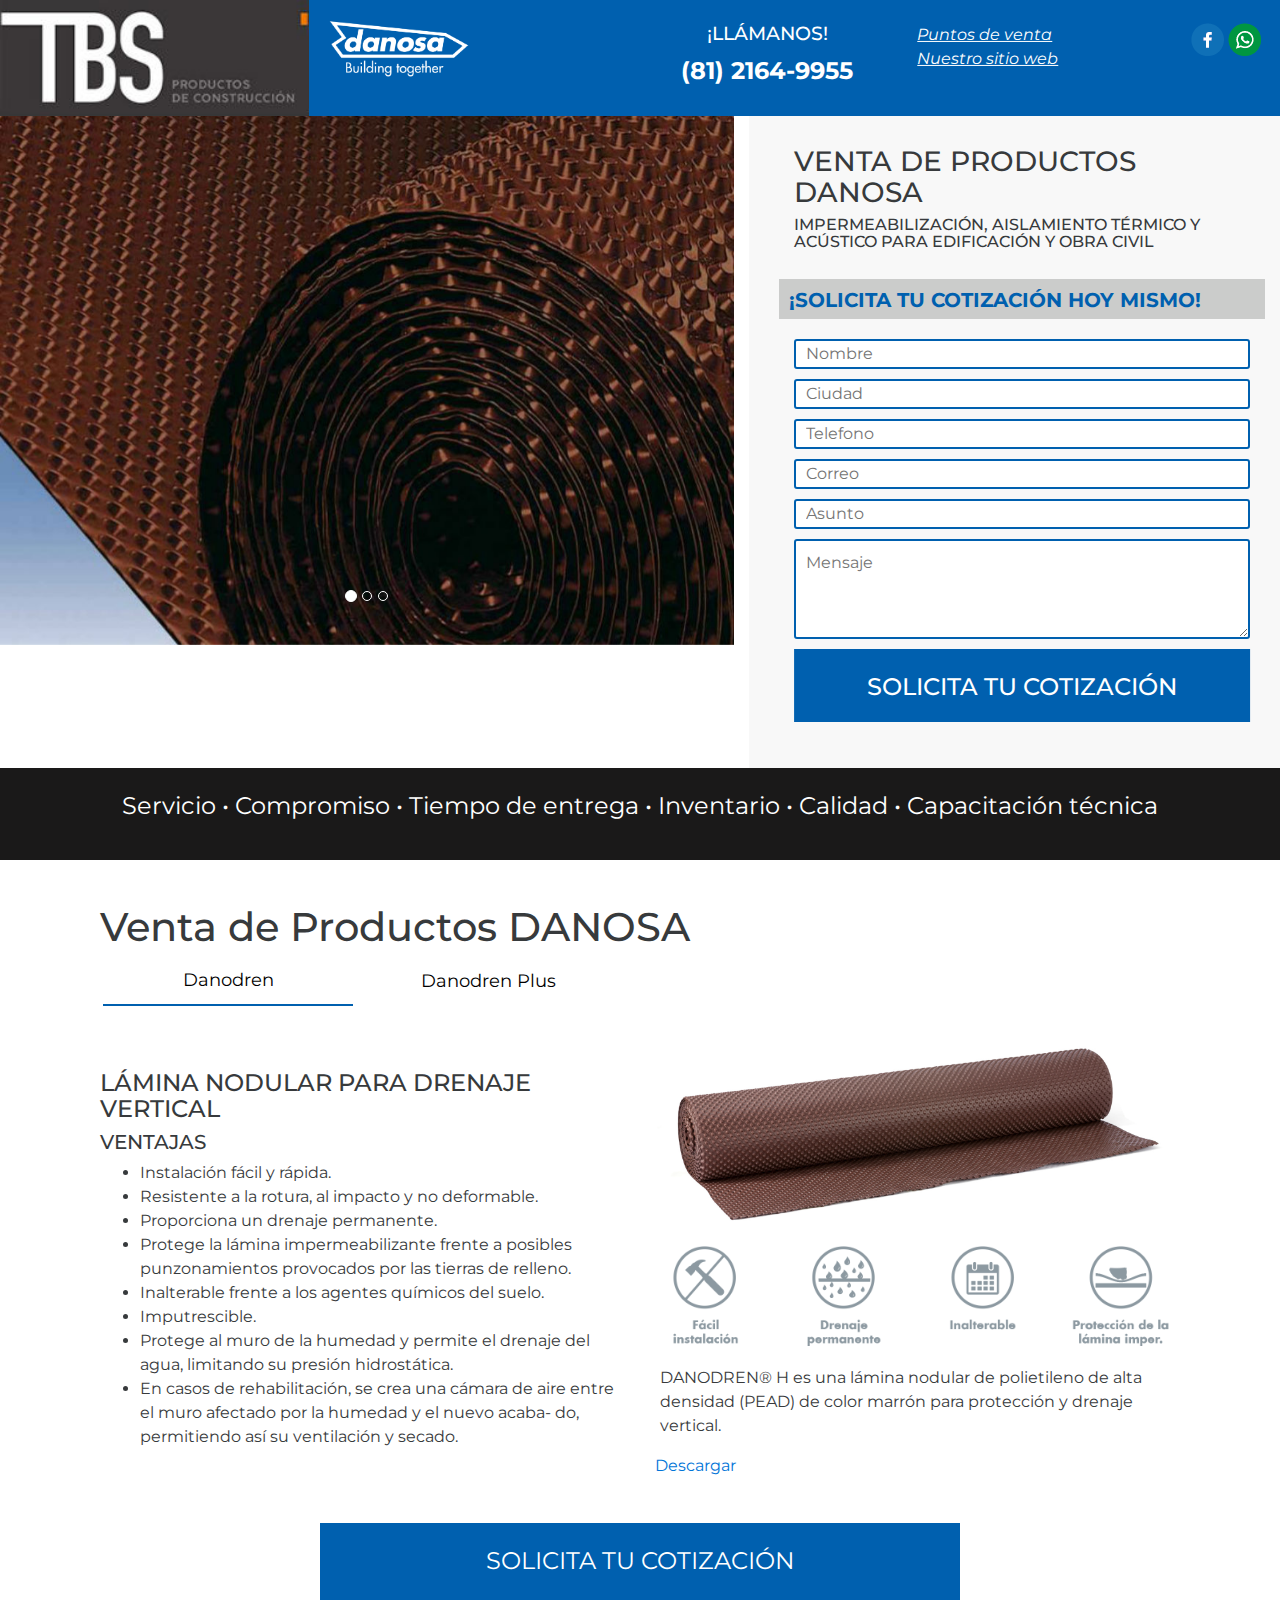
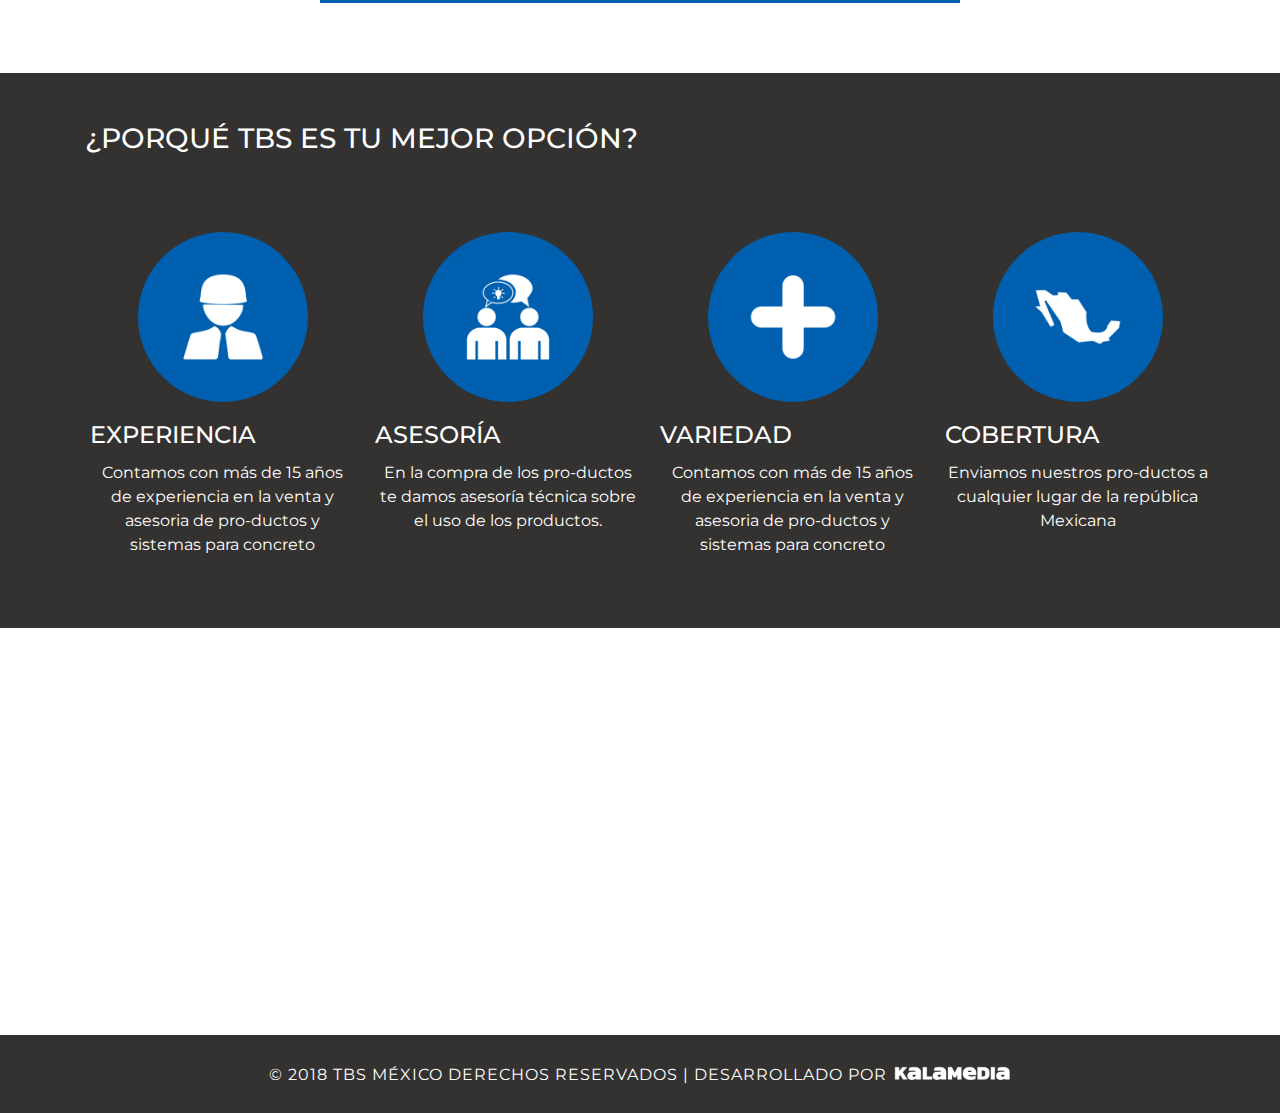
==== index.html @ 95903082 "responsive" ====
<!DOCTYPE html>
<html lang="es">
<head>
	<meta charset="UTF-8">
	<meta name="viewport" content="width=device-width, initial-scale=1.0">
	<meta http-equiv="X-UA-Compatible" content="ie=edge">
	<title>DANOSA</title>
	<!--Bootstrap-->
	<link rel="stylesheet" href="https://stackpath.bootstrapcdn.com/bootstrap/4.1.3/css/bootstrap.min.css" integrity="sha384-MCw98/SFnGE8fJT3GXwEOngsV7Zt27NXFoaoApmYm81iuXoPkFOJwJ8ERdknLPMO" crossorigin="anonymous">
	<!--Flex-box-->
	<link rel="stylesheet" href="css/bootstrap-flex.min.css">
	<!--Fon Awesome-->
	<link rel="stylesheet" href="https://use.fontawesome.com/releases/v5.3.1/css/all.css" integrity="sha384-mzrmE5qonljUremFsqc01SB46JvROS7bZs3IO2EmfFsd15uHvIt+Y8vEf7N7fWAU" crossorigin="anonymous">
	<!--Font Family-->
	<link href="https://fonts.googleapis.com/css?family=Montserrat:400,400i,500,500i,600,600i,700,700i,800,900,900i" rel="stylesheet"></head>
	<!--Estilos-->
<link rel="stylesheet" href="css/style.css">

<body>

<section id="Cabecera">
	<div class="row" style="margin-right:0;">
		<div class="col-xs-6 col-sm-6 col-md-3 cabecera-izq">
			<img src="images/tbs-logo-1506013243.jpg" class="img-fluid" width="100%">
		</div>
		<div class="col-xs-6 text-xs-center col-sm-6 col-md-3 cabecera-der text-md-left  ">
			<img src="images/DANOSA_LOGO.png" alt="" width="150">
		</div>
		<div class="col-xs-12 col-sm-12 col-md-6 cabecera-der">
			<div class="content-header">
				<div class="row">

				<div class="col-xs-6 col-sm-4 col-md-5">
					<!--<img src="images/DANOSA_LOGO.png" alt="" width="170" class="logo-marca">-->
					<h2 class="llamanos">¡LLÁMANOS!</h2>
					<a href="tel:(81) 2164-9955" style="text-decoration:none;">
						<h1 class="tel-number llamanos"> <a href="tel:(81) 2164-9955"><i class="fas fa-phone"></i></a> (81) 2164-9955</h1>
					</a>
				</div>
					<div class="col-xs-6 col-sm-4 col-md-5 ">
					<i><a href="http://basf-tbsmexico.com.mx/visitanos"  style="color:white;"><u>Puntos de venta</u></a></i>
						<br>
						<i><a href="http://basf-tbsmexico.com.mx/" style="color:white;"><u> Nuestro sitio web</u></a></i>

					</div>
					<div class="col-xs-12 col-sm-4 col-md-2 text-xs-center ">
						<a href="#" target="_blank" style="text-decoration:none;">
							<img src="images/Recurso2.png" alt="">
						</a>
						<a href="#" target="_blank" style="text-decoration:none;">
							<img src="images/Recurso3.png" alt="">
						</a>

					</div>

					<!--<div class="col-xs-6 col-sm-12 col-md-8 text-center">
						<h2 class="llamanos">¡LLÁMANOS!</h2>
						<a href="tel:(81) 2164-9955" style="text-decoration:none;">
							<h1 class="tel-number llamanos"> <a href="tel:(81) 2164-9955"><i class="fas fa-phone"></i></a> (81) 2164-9955</h1>
						</a>
						<i><a href="http://basf-tbsmexico.com.mx/visitanos" class="link-PaginaWeb links-lg">PUNTOS DE VENTA</a></i>
						<br>
						<i><a href="http://basf-tbsmexico.com.mx/" class="link-PaginaWeb links-lg">visita nuestro sitio web</a></i>
					</div>

					<div class="col-xs-6 col-sm-12 col-md-4 text-center">
						<i><a href="http://basf-tbsmexico.com.mx/visitanos" class="link-PaginaWeb links-xs">PUNTOS DE VENTA</a></i>
						 <br> <i><a href="http://basf-tbsmexico.com.mx/" class="link-PaginaWeb links-xs">visita nuestro sitio web</a></i> <br>
						<a href="#" target="_blank" style="text-decoration:none;">
							<img src="images/Recurso2.png" alt="">
						</a>
						<a href="#" target="_blank" style="text-decoration:none;">
							<img src="images/Recurso3.png" alt="">
						</a>
					</div>-->

				</div>
			</div>
		</div>
	</div>
</section>

<section id="Contacto">
	<div class="  ">
		<div class="row justify-content-around">
			<div class="col-xs-12  text-sm-center  col-sm-12 col-md-6 col-lg-6 col-xl-7">
				<div class="slider-productos">
					<div id="carouselExampleIndicators" class="carousel slide" data-ride="carousel">
						<ol class="carousel-indicators">
						  <li data-target="#carouselExampleIndicators" data-slide-to="0" class="active"></li>
						  <li data-target="#carouselExampleIndicators" data-slide-to="1"></li>
						  <li data-target="#carouselExampleIndicators" data-slide-to="2"></li>
						</ol>
						<div class="carousel-inner flex-items-sm-middle ">
						  <div class="carousel-item active">
							<img class="d-block w-100" src="images/1.jpg" alt="First slide">
						  </div>
						  <div class="carousel-item">
							<img class="d-block w-100" src="images/2.jpg" alt="Second slide">
						  </div>
						  <div class="carousel-item">
							<img class="d-block w-100" src="images/3.png" alt="Third slide">
						  </div>
						</div>
						<a class="carousel-control-prev" href="#carouselExampleIndicators" role="button" data-slide="prev">
						  <span class="fas fa-chevron-left" style="color:#000; font-size:30px;" aria-hidden="true"></span>
						  <span class="sr-only">Previous</span>
						</a>
						<a class="carousel-control-next" href="#carouselExampleIndicators" role="button" data-slide="next">
						  <span class="fas fa-chevron-right" style="color:#000; font-size:30px;" aria-hidden="true"></span>
						  <span class="sr-only">Next</span>
						</a>
					</div>
				</div>
			</div>

			<div class="col-xs-12 cotizar col-sm-12 col-md-6 col-lg-6  col-xl-5 bg ">
				<div class="container">
				<h3 class="text-center grosor">VENTA DE PRODUCTOS DANOSA</h3>
				<h6 class="text-center">IMPERMEABILIZACIÓN, AISLAMIENTO TÉRMICO Y ACÚSTICO PARA EDIFICACIÓN Y OBRA CIVIL </h6>
				<div class="row">
					<div class="col-xs-12 col-sm-12 col-md-12 col-lg-12 anuncio-cotizar text-center">
						<h5>¡SOLICITA TU COTIZACIÓN HOY MISMO!</h5>
					</div>
				</div>

				<!-- action="<?php echo $_SERVER["PHP_SELF"]?>" -->

				<div class="formulario-contacto">
					<form id="Formulario" method="POST">
						<div class="row">

							<div id="mensajeStatusErr"></div>
							<div class="col-xs-12 col-sm-12 col-md-12 ">
								<input type="text" name="nombre" id="nombre" placeholder="Nombre">
								<div id="nombre-status"></div>
							</div>
						</div>

						<div class="row">
							<div class="col-xs-12 col-sm-12 col-md-12 ">
								<input type="text" id="ciudad" name="ciudad" placeholder="Ciudad">
								<div id="ciudad-status"></div>
							</div>
						</div>

						<div class="row">

							<div class="col-xs-12 col-sm-12 col-md-12 ">
								<input type="tel" id="telefono" name="telefono" placeholder="Telefono">
								<div id="telefono-status"></div>
							</div>
						</div>

						<div class="row">
							<div class="col-xs-12 col-sm-12 col-md-12">
								<input type="email" id="correo" name="correo" placeholder="Correo">
								<div id="email-status"></div>
							</div>
						</div>

						<div class="row">
							<div class="col-xs-12 col-sm-12 col-md-12 ">
								<input type="text" id="asunto" name="asunto" placeholder="Asunto">
								<div id="asunto-status"></div>
							</div>
						</div>

						<div class="row">
						<div class="col-xs-12 col-sm-12 col-md-12 ">
								<textarea name="mensaje" id="mensaje" cols="30" rows="10" id=""  placeholder="Mensaje" ></textarea>
								<div id="mensaje-status"></div>
							</div>
						</div>

						<div class="form-group">
							<input type="submit" id="btn-ajax" value="SOLICITA TU COTIZACIÓN" class="btn-cotizarFormulario">
							<input type="hidden" name="ajax">
						</div>
					</form>
				</div>
			</div>

</div>

		</div>
	</div>
</section>

<div class="contacto-footer">
	<div class="container">
		<div class="row">
			<div class="col-xs-12 col-sm-12 col-md-12">
				<p>Servicio <span>&bull;</span> Compromiso <span>&bull;</span> Tiempo de entrega <span>&bull;</span> Inventario <span>&bull;</span> Calidad <span>&bull;</span> Capacitación técnica</p>
			</div>
		</div>
	</div>
</div>

<section id="Cotizacion">
	<div class="container">
		<div class="row">
			<div class="col-xs-12  col-md-12">
				<div class="venta-de-productos">
					<h1>Venta de Productos DANOSA</h1>

					<div class="tabs container">
						<ul class="row justify-content-left danodrenul ">
							<li class="danotabs"><a href="#danodren" class=""> <button class="btn-danosa active">Danodren</button></a></li>
							<li class="danotabs"><a href="#danodrenplus" ><button class="btn-danosa">Danodren Plus</button> </a></li>
						</ul>
						<div class="row " id="danodren">
							<div class="row">
							<div class="col-xs-12  col-md-6">
								<img src="images/danodren/danodren-logo.png" alt="" width="45%" style="margin-top:15px;"><br><br>
								<h4>LÁMINA NODULAR PARA DRENAJE VERTICAL</h4>
								<h5>VENTAJAS</h5>
								<ul>
									<li>Instalación fácil y rápida.</li>
									<li>Resistente a la rotura, al impacto y no deformable.</li>
									<li>Proporciona un drenaje permanente.</li>
									<li>Protege la lámina impermeabilizante frente a posibles punzonamientos provocados por las tierras de relleno.</li>
									<li>Inalterable frente a los agentes químicos del suelo.</li>
									<li>Imputrescible.</li>
									<li>Protege al muro de la humedad y permite el drenaje del agua,
										limitando su presión hidrostática.</li>
									<li>En casos de rehabilitación, se crea una cámara de aire entre
										el muro afectado por la humedad y el nuevo acaba- do, permitiendo así su ventilación y secado.</li>
								</ul>
							</div>

							<div class="col-xs-12 col-sm-12 col-md-6">
								<img src="images/DANODREN/malla-danodren.png" alt="" class="img-fluid">
								<div class="row">

									<div class="col-xs-3  ">
										<img src="images/DANODREN/facil-instalacion.png" alt="" width="100">
									</div>
									<div class="col-xs-3  ">
										<img src="images/DANODREN/drenaje-permanente.png" alt="" width="100">
									</div>
									<div class="col-xs-3 ">
										<img src="images/DANODREN/inalterable.png" alt="" width="100">
									</div>
									<div class="col-xs-3  ">
										<img src="images/DANODREN/proteccion-lamina.png" alt="" width="100">
									</div>
								</div>

								<p style="margin-left: 5px;	margin-top: 20px;">
									DANODREN® H es una lámina nodular de polietileno de alta densidad (PEAD) de color marrón para protección y drenaje vertical.
</p>
								<a href="" class="btn-Descargar"><i class="fas fa-download"></i> Descargar</a>
							</div>
						</div>
						</div>
	<div class="row " id="danodrenplus">
							<div class="row">
								<div class="col-xs-12  col-md-6">
									<img src="images/DANODREN/logo-danodren-plus.png" alt="" width="65%" style="margin-top:15px;"><br><br>
									<h4>LÁMINA NODULAR CON GEOTEXTIL PARA DRENAJE VERTICA</h4>
									<h5>VENTAJAS</h5>
									<ul>
										<li>Instalación fácil y rápida.</li>
										<li>Resistente a la rotura, al impacto y no deformable.</li>
										<li>Proporciona un drenaje permanente.</li>
										<li>Protege la lámina impermeabilizante frente a posibles punzonamientos provocados por las tierras de relleno.</li>
										<li>Inalterable frente a los agentes químicos del suelo.</li>
										<li>Imputrescible.</li>
										<li>Protege al muro de la humedad y permite el drenaje del agua,
											limitando su presión hidrostática.</li>
										<li>El geotextil fusionado a los nódulos, absorbe y filtra el agua del terreno, evitando la colmatación del sistema.
</li>
									</ul>
								</div>

								<div class="col-xs-12 col-sm-12 col-md-6">
									<img src="images/DANODREN/malla-danodren.png" alt="" class="img-fluid">
									<div class="row">

										<div class="col-xs-2">
											<img src="images/DANODREN/facil-instalacion.png" alt="" width="100">
										</div>
										<div class="col-xs-2">
											<img src="images/DANODREN/drenaje-permanente.png" alt="" width="100">
										</div>
										<div class="col-xs-2">
											<img src="images/DANODREN/inalterable.png" alt="" width="100">
										</div>
										<div class="col-xs-2 c">
											<img src="images/DANODREN/proteccion-lamina.png" alt="" width="100">
										</div>
										<div class="col-xs-2">
											<img src="images/DANODREN/DIT.png" alt="" width="100">
										</div>
									</div>

									<p style="margin-left: 5px;	margin-top: 20px;">
										DANODREN® H es una lámina nodular de polietileno de alta densidad (PEAD) de color
										marrón para protección y drenaje vertical.</p>

									<a href="" class="btn-Descargar"><i class="fas fa-download"></i> Descargar</a>
								</div>
							</div>
						</div>
						</div>
					</div>
				</div>
			</div>
		</div>

		<div class="row">
			<div class="col-xs-12 col-sm-12 col-md-12">
				<a href="" class="btn-cotizar">SOLICITA TU COTIZACIÓN</a>
			</div>
		</div>
	</div>
</section>

<section id="Nosotros">
	<div class="container">


	<h3>¿PORQUÉ TBS ES TU MEJOR OPCIÓN?</h3> <br><br>
	<div class="row">
		<div class="col-xs-12 col-sm-12 col-md-3 nosotros-margin2">
			<div class="imagen-redondeada">
				<img src="images/EXPERIENCIA.png" alt="" width="50%">
			</div>
			<h4 class="text-center nosotros-margin">EXPERIENCIA</h4>
			<p class="">Contamos con más de 15 años de experiencia en la venta y asesoria de pro-ductos y sistemas para concreto</p>
	 </div>

		<div class="col-xs-12 col-sm-12 col-md-3 nosotros-margin2">
			<div class="imagen-redondeada">
				<img src="images/ASESORIA.png" alt="" width="50%">
			</div>
			<h4 class="text-center nosotros-margin">ASESORÍA</h4>

			<div>
				<p>
					En la compra de los pro-ductos te damos asesoría técnica sobre el uso de los productos.
				</p>
			</div>
		</div>

		<div class="col-xs-12 col-sm-12 col-md-3 nosotros-margin2">
			<div class="imagen-redondeada">
				<img src="images/VARIEDAD.png" alt="" width="50%">
			</div>
			<h4 class="text-center nosotros-margin">VARIEDAD</h4>
			<div>
				<p>Contamos con más de 15 años de experiencia en la venta y asesoria de pro-ductos y sistemas para concreto</p>
			</div>
		</div>

		<div class="col-xs-12 col-sm-12 col-md-3 nosotros-margin2">
			<div class="imagen-redondeada">
				<img src="images/COBERTURA.png" alt="" width="50%">
			</div>
			<h4 class="text-center nosotros-margin">COBERTURA</h4>
			<div>
				<p>Enviamos nuestros pro-ductos a cualquier lugar de la república Mexicana</p>
			</div>
		</div>
	</div>
	</div>
</section>



<section id="Mapa">
	<div class="mapa">
		<iframe src="https://www.google.com/maps/embed?pb=!1m14!1m8!1m3!1d14384.258990926393!2d-100.2896952!3d25.6691483!3m2!1i1024!2i768!4f13.1!3m3!1m2!1s0x0%3A0x1da6543bf1bdeee8!2sMateriales+TBS!5e0!3m2!1ses-419!2smx!4v1537453455104" frameborder="0" style="border:0" allowfullscreen></iframe>
	</div>
</section>



<section id="Footer">
	<div class="footer">
		<div class="container">
			<div class="copywrite text-right">
				<p>© 2018 TBS MÉXICO DERECHOS RESERVADOS | DESARROLLADO POR <a href="http://kalamedia.mx/"><img src="images/kalalogo.png" alt="" width="120"></a></p>
			</div>
		</div>
	</div>
</section>


<!--Script donde se realiza la petición-->
<script src="http://ajax.googleapis.com/ajax/libs/jquery/1.9.1/jquery.min.js"></script>
<script>
	$(function(){
		$("#btn-ajax").click(function(){
			var url="formulario.php"; //script donde se realizará la petición

			$.ajax({
				type:"POST",
				url: url,
				data: $("#Formulario").serialize(),//ajuntar los campso enviados por el formulario
				success: function(data)
				{
					$("#nombre-status").html('');
					$("#ciudad-status").html('');
					$("#telefono-status").html('');
					$("#email-status").html('');
					$("#asunto-status").html('');
					$("#mensaje-status").html('');
					$("#mensajeStatusErr").html(data);//mostrar los datos del script de PHP
				}
			});

			return false; // evitar ejecutar el submit del formulario

		});
	});
</script>
<!--Font Awesome script-->
<script defer src="https://use.fontawesome.com/releases/v5.3.1/js/all.js" integrity="sha384-kW+oWsYx3YpxvjtZjFXqazFpA7UP/MbiY4jvs+RWZo2+N94PFZ36T6TFkc9O3qoB" crossorigin="anonymous"></script>
<!--Bootstrap scripts-->
<script src="https://code.jquery.com/jquery-3.3.1.slim.min.js" integrity="sha384-q8i/X+965DzO0rT7abK41JStQIAqVgRVzpbzo5smXKp4YfRvH+8abtTE1Pi6jizo" crossorigin="anonymous"></script>
<script src="https://cdnjs.cloudflare.com/ajax/libs/popper.js/1.14.3/umd/popper.min.js" integrity="sha384-ZMP7rVo3mIykV+2+9J3UJ46jBk0WLaUAdn689aCwoqbBJiSnjAK/l8WvCWPIPm49" crossorigin="anonymous"></script>
<script src="https://stackpath.bootstrapcdn.com/bootstrap/4.1.3/js/bootstrap.min.js" integrity="sha384-ChfqqxuZUCnJSK3+MXmPNIyE6ZbWh2IMqE241rYiqJxyMiZ6OW/JmZQ5stwEULTy" crossorigin="anonymous"></script>
<script src="js/jquery.min.js"></script>
<script src="js/jquery.tabslet.min.js"></script>
<script>
$('.tabs').tabslet();
</script>

</body>
</html>
---- css/style.css ----
/*colores:
#343230; gris oscuro
#CBCCCB; gris claro
#1A1919; negro rebajado
#EAEDEF; blanco con más tono
#E47836; naranja
#DE8A3A; naranja-apagado
#636463; gris-medio
#2C2B29; gris-casi-negro
*/
html::selection{
	overflow-x: hidden;
	background: transparent;
	color: transparent;
}

body{
	width: 100%;
	font-family: 'Montserrat', sans-serif;
	overflow-x:hidden;
}
html { overflow-x:hidden; }
p, a, label, h1, h2, h3, h4, h5, h6{
	font-family: 'Montserrat', sans-serif;
}

section#Cabecera .cabecera-izq{
	background-color: #3B3738;
	padding-right: 0;
}

@media screen and (min-width:767px){
	.solo-xs-sm{
		display: none;
		background-color: #0060AF;
	}
}
section#Cabecera .fa-phone{
	color:#636463;
	font-size: 30px;
}

@media screen and (max-width:768px){
	section#Cabecera .fa-phone{
		font-size: 25px;
	}
}
@media screen and (max-width:767px){
	.logo-marca{
		display: none;
	}

	.solo-xs-sm img{
		display: block;
		margin: auto;
	}
}

.nosotros-margin {
	padding: 10px 0 5px 0;
}

.nosotros-margin2 {
	padding: 10px 0 5px 20px;
}
section#Cabecera .cabecera-der{
	background-color: #0060AF;

	padding-bottom: 10px;
	padding-top: 10px;
}

section#Cabecera .cabecera-der .content-header{
	position: relative;
	top: 50%;
	transform: translateY(-50%);
}

section#Cabecera .cabecera-der .content-header h2{
	color: #fff;
	text-align: center;
	font-size: 1.2em;
}

section#Cabecera .cabecera-der .content-header h1{
	font-size: 1.5em;
	font-weight: 700;
	color: #fff;
	text-align: center;
}

@media screen and (max-width:767px){
	section#Cabecera .cabecera-der .content-header h2{
		font-size: 1em;
	}
}

@media screen and (min-width:480px){
	section#Cabecera .llamanos{
		text-align: center;
	}
}

section#Cabecera .cabecera-der .content-header .link-PaginaWeb{
	color: #fff;
	text-decoration: underline;
	text-align: center;
	font-size: 1em;
}

@media screen and (max-width:480px){
	section#Cabecera .cabecera-der .content-header .links-xs{
		display: none;
	}
}

@media screen and (min-width:481px){
	section#Cabecera .cabecera-der .content-header .links-lg{
		display: none;
	}
}

section#Cabecera .cabecera-der .content-header a.btn-Venta{
	display: block;
	margin: auto;

	background-color: #E47836;
	width: 90%;
	height: 50px;
	padding: 15px;

	text-align: center;
	text-decoration: none;
	font-size: .75rem;
	color: #fff;
}

@media screen and (max-width:480px){
	section#Cabecera .cabecera-der .content-header a.btn-Venta{
		font-size: .55rem;
		width: 100%;
	}
}

section#Cabecera .cabecera-der .content-header  .redes-sociales{
	position: absolute;
	right: 2%;
}


@media screen and (max-width:1172px){
	section#Cabecera .cabecera-der .content-header h1{
		font-size: 1em;
	}
}

@media screen and (max-width:1077px) and (min-width:769px){
	section#Cabecera .cabecera-der .content-header h1{
		font-size: 1em;
	}
}

/*Contacto*/
section#Contacto div.formulario-contacto form#Formulario input[type="text"], input[type="tel"],input[type="email"], textarea{
	display: flex;
	background-color: #fff;
	width: 100%;
	margin-bottom: 10px;
	border: 2px solid #0060AF;
	border-radius: 3px;
	padding: 10px;
	height: 100px;
}

section#Contacto div.formulario-contacto form#Formulario textarea{
	resize: vertical;
	max-height: 200px;
	min-height: 100px;
}

.anuncio-cotizar {
	background-color: #CBCCCB;
	width: 100%;
	margin-top: 20px;
	margin-bottom: 20px;
	padding: 10px 0 0 10px ;
}

section#Contacto .anuncio-cotizar h5{
	color: #0060AF;
	font-weight: 700;
}

@media screen and (max-width:480px){
	section#Contacto .anuncio-cotizar h2{
		font-size: 1.2em;
	}
}

section#Contacto div.formulario-columna h1.grosor{
	font-weight: 700;
}

section#Contacto div.formulario-contacto form#Formulario input[type="text"], input[type="tel"], input[type="email"] {
	height: 30px;
}

section#Contacto div.formulario-contacto form#Formulario .btn-cotizarFormulario{
	text-align: center;
	background-color: #0060AF;
	font-weight: 500;
	width: 100%;
	height: 50px;
	color: #fff;
	position: relative;
	left: 50%;
	transform: translateX(-50%);
	font-family: 'Montserrat', sans-serif;
	font-size: 1.5em;
	cursor: pointer;
	border-style: none;
	padding: 20px 0 53px 0;
}



@media screen and (max-width:1226px){
	section#Contacto div.formulario-contacto form#Formulario .-cotizarFormulario{
		font-size: .90em;
		width: 80%;

	}
}
.bg {
	background-color: rgba(246, 246, 246, .8);
	padding: 30px;
}
section#Contacto div.formulario-columna{
	background-color: rgba(246, 246, 246, .8);
	padding: 30px;
}

.contacto-footer{
	padding: 20px;
	background-color: #1A1919;
}

.contacto-footer p{
	color: #fff;
	text-align: center;
	font-size: 1.5em;
}
ul.row.justify-content-left.danodrenul {
	margin-left: -57px;
}
.btn-danosa {
	font-family: 'Montserrat', sans-serif;
	font-size: 18px;
	background: none;
	color: black;
	width: 250px;
	height: 100%;
	float: left;
	justify-content: left;
	outline: none;
	cursor: pointer;
	padding: 10px;
	margin: 0 5px;border-style: none;
}
.btn-danosa.active {
	border-style: none;
	border: 2px solid #0060AF;
	border-top: none;
	border-left: none;
	border-right: none;
}

.btn-danosa:focus {
	border-style: none;
	border: 2px solid #0060AF;
	border-top: none;
	border-left: none;
	border-right: none;
}





li.danotabs {
	list-style: none;
}
/*sección cotización*/

section#Cotizacion {
	margin-bottom: 50px;
}
#Cotizacion .venta-de-productos{
	padding: 15px;
	margin-bottom: 30px;
	margin-top: 30px;
}

#Cotizacion .tabContainer{
	width: 100%;
}

#Cotizacion .tabContainer .buttonContainer{
	height: 15%;
}

#Cotizacion .tabContainer .buttonContainer button{
	width: 250px;
	height: 100%;
	float: left;
	border-bottom: 1px solid #0060AF;
	border-top: none;
	border-left: none;
	border-right: none;
	outline: none;
	cursor: pointer;
	padding: 10px;
	font-size: 18px;
	margin: 0 5px;
}

#Cotizacion .tabContainer .buttonContainer button:hover{
	background-color: #d7d4d4;
}

#Cotizacion .tabContainer .tabPanel{
	height: 85%;
	text-align: left;
	padding-top: 50px;
	box-sizing: border-box;
	display: none;
}

#Cotizacion .tabContainer .tabPanel .btn-Descargar{
	display: block;

	position: relative;
	left: 50%;
	transform: translateX(-50%);

	background-color: #0060AF;
	width: 50%;
	height: 50px;
	padding: 10px;

	text-align: center;
	text-decoration: none;
	font-size: 1em;
	color: #fff;
	margin-top: 70px;
}

#Cotizacion .slider-productos{
	background-color: #fff;
	padding: 15px;
	margin-bottom: 30px;
	margin-top: 30px;
}

#Cotizacion a.btn-cotizar{
	display: block;
	margin: auto;

	background-color: #0060AF;
	width: 50%;
	height: 80px;
	padding: 20px;

	text-align: center;
	text-decoration: none;
	font-size: 1.5em;
	color: #fff;
	margin-bottom: 20px;
}

@media screen and (max-width:992px){
	#Cotizacion a.btn-cotizar{
		font-size: 1em;
	}
}

/*Sección Nosotros*/
#Nosotros{
	padding: 50px 20px;
	background-color: #343230;
}

#Nosotros img{
	display: block;
	margin: auto;
}

#Nosotros h4{
	color: #fff;
	margin-top: 10px;
}

#Nosotros h3{
	color: #fff;
	margin-bottom: 20px;
}

#Nosotros p{
	color: #fff;
	text-align: center;
}

/*--footer-map--*/
.mapa iframe {
    width: 100%;
    height: 400px;
}

/*footer*/
section#Footer .footer {
    background: #343230;
    padding: 1em;
    padding: 25px 0 10px 0;
}

section#Footer .copywrite {
    text-align: center;
}

section#Footer .copywrite p{
    color: #fff;
    font-size: 1em;
	font-weight: 400;
	letter-spacing: 1px;
	text-align: center;
}

@media screen and (max-width:480px){
	section#Footer .copywrite p{
		font-size: .75em;
	}
	.contacto-footer p {
	    color: #fff;
	    text-align: center;
	  	font-size: 1em; */
	}
	.contacto-footer {
		padding: 10px 0 0px 0;
	}
 h1	, h3{
	 font-size: 1.5rem;
 }
 .btn-danosa {
     font-family: 'Montserrat', sans-serif;
     font-size: 16px;
     background: none;
     color: black;
     width: 150px;
     height: 100%;
     float: left;
     justify-content: left;
     outline: none;
     cursor: pointer;
     padding: 10px;
     /* margin: 0 5px; */
     border-style: none;
 }
 h4 {
	 font-size: 1.3rem;
 }
 h5 {
	 font-size: 1.1rem;
 }
 #Nosotros h3 {
    color: #fff;
    margin-bottom: 20px;
    text-align: center;
}

#Cotizacion .venta-de-productos {
  padding: 1px;
    margin-bottom: 30px;
    margin-top: 50px;
}


#Cotizacion a.btn-cotizar {
	text-align: center;
			background-color: #0060AF;
			font-weight: 500;
			width: 100%;
			height: 50px;
			color: #fff;
			position: relative;
			left: 50%;
			transform: translateX(-50%);
			font-family: 'Montserrat', sans-serif;
			font-size: 1.5em;
			cursor: pointer;
			border-style: none;
			padding-bottom: 50px;
			margin-bottom: 50px;
}


}

section#Footer .copywrite p a {
	color: #fff;
	font-weight: 400;
	vertical-align: text-bottom;
}

section#Footer .copywrite p a:hover{
    color:#fff;
    font-weight: 800;
}

#Contacto .video-acomodo{
	position: relative;
	top: 50%;
	left: 50%;
	transform: translate(-50%, -50%);
}

#Nosotros .imagen-redondeada{
	background-color: #0060AF;
	border-radius: 100%;
	height: 170px;
	width: 170px;
	position: relative;
	left: 50%;
	transform: translateX(-50%);

}

#Nosotros .imagen-redondeada img{
	display: block;
	margin: auto;
	position: absolute;
	top: 50%;
	left: 50%;
	transform: translate(-50%, -50%);
}
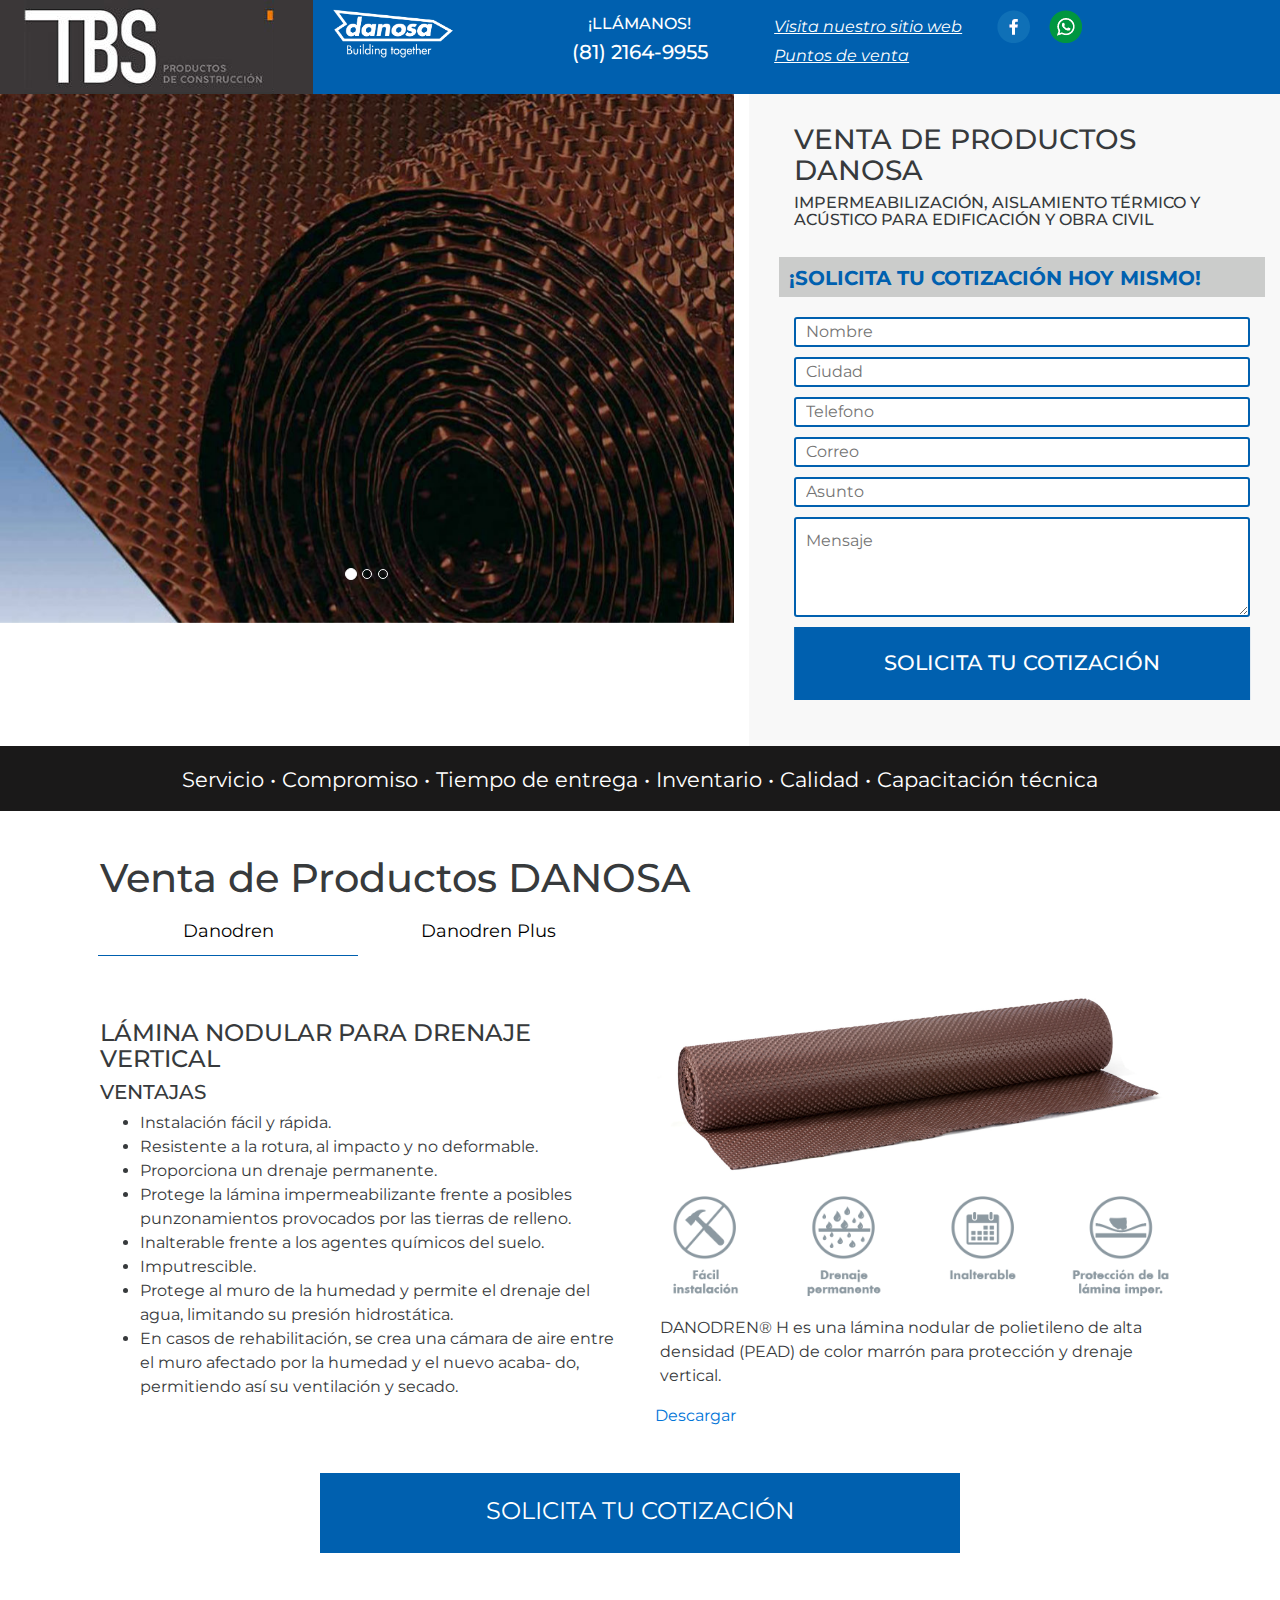
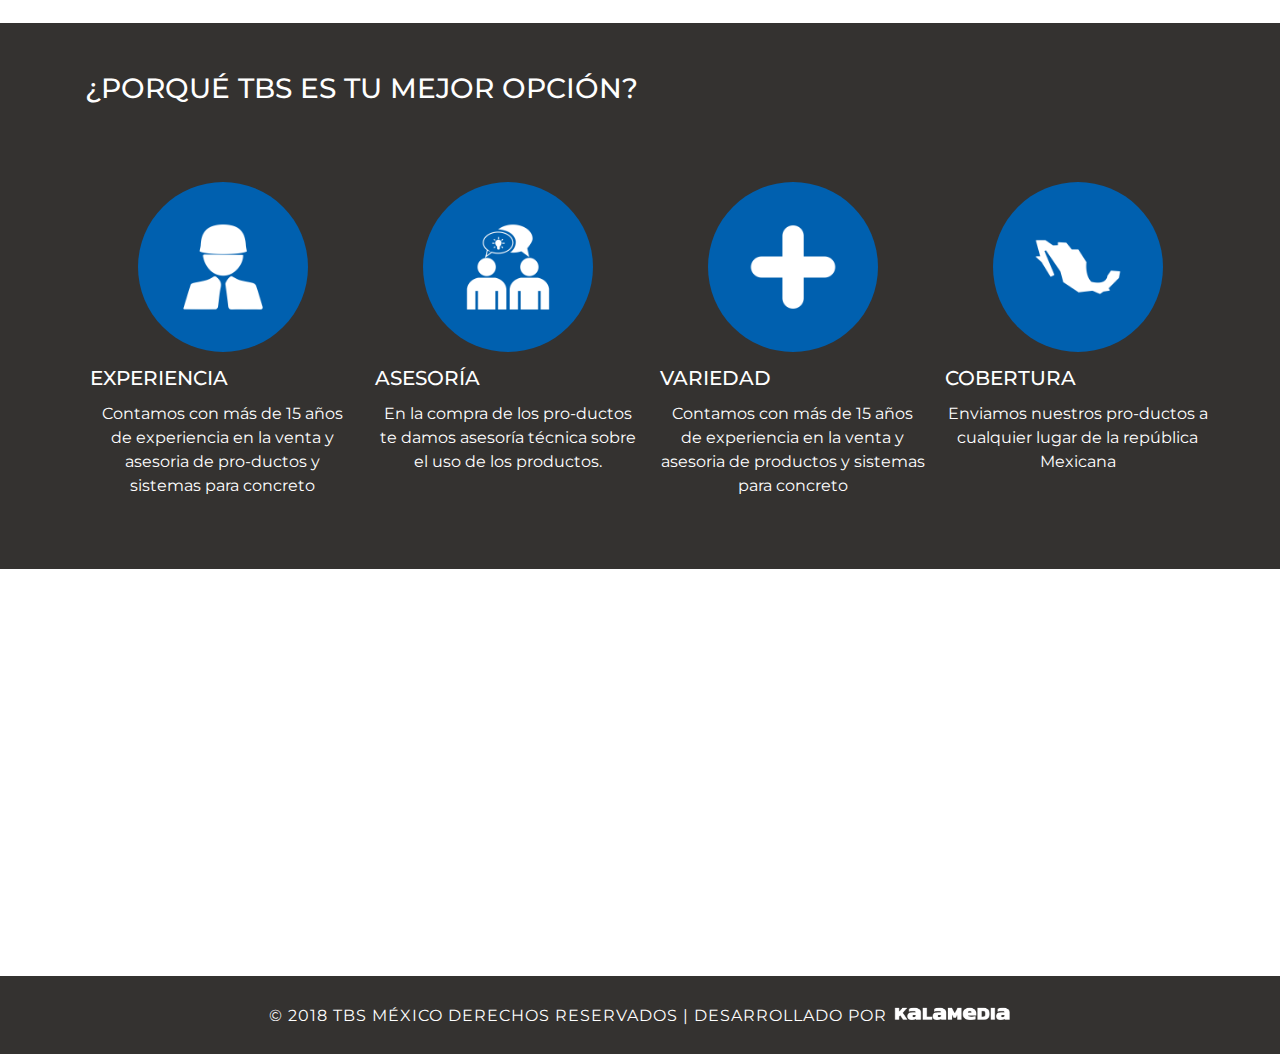
==== commit 50ca2b17: "cambios nav" ====
--- a/index.html
+++ b/index.html
@@ -18,72 +18,88 @@
 
 <body>
 
-<section id="Cabecera">
+	<section class="header " >
+	<div class="row  logo   " >
+			<div class="col-xs-12 col-sm-6  col-md-6  col-lg-3 logo1 text-right  text-xs-center align-self-center ">
+				<img src="images/tbs-logo-1506013243.jpg"  width="250">
+			</div>
+			<div class="col-xs-6 col-sm-6  col-md-3 col-lg-2  align-self-center text-right  text-xs-left">
+				<img src="images/DANOSA_LOGO.png" alt="" width="130" >
+			</div>
+			<div class="col-xs-6 col-sm-4  col-md-3 col-lg-2  text-right align-self-center text-center " style="margin:10px 0; ">
+				<h6 class="llamanos" style="color:white; padding-top:5px;">¡LLÁMANOS!</h6>
+				<a href="tel:(81) 2164-9955" style="text-decoration:none;">
+					<h5 class="tel-number llamanos" > <a href="tel:(81) 2164-9955" style="color:white;"><i class="fas fa-phone"></i><span class="hidden-md-down">(81) 2164-9955</span></a> </h5>
+				</a>
+			</div>
+			<div class="col-xs-7 col-sm-4  col-md-9  col-lg-2   align-self-center  " style="margin-bottom: 10px; ">
+				<div class="row movil-left"  style="margin-top:15px ; margin-bottom:5px;">
+					<i><a href="http://basf-tbsmexico.com.mx/" style="color:white;"><u><span>Visita nuestro sitio web</span> </u></a></i>
+				</div>
+				<div class="row movil-left" style="margin-bottom: 10px; ">
+						<i><a href="http://basf-tbsmexico.com.mx/visitanos"  style="color:white; " ><u><span>Puntos de venta</span></u></a></i>
+				</div>
+
+			</div>
+			<div class="col-xs-5 col-sm-4  col-md-3 col-lg-2  align-self-center   " style="margin:10px 0; ">
+				<a  href="https://www.facebook.com/pg/MaterialesTBS/" target="_blank" style="text-decoration:none; padding:15px  ">
+					<img src="images/Recurso2.png" alt="facebook">
+				</a>
+				<a href="https://api.whatsapp.com/send?phone=8182556940" target="_blank" style="text-decoration:none; padding:15px 50px 15px 0;">
+					<img src="images/Recurso3.png" alt="whats">
+				</a>
+			</div>
+
+		</div>
+
+	</section>
+
+<!--<section id="Cabecera" style="background-color:#0060AF;">
 	<div class="row" style="margin-right:0;">
-		<div class="col-xs-6 col-sm-6 col-md-3 cabecera-izq">
-			<img src="images/tbs-logo-1506013243.jpg" class="img-fluid" width="100%">
-		</div>
-		<div class="col-xs-6 text-xs-center col-sm-6 col-md-3 cabecera-der text-md-left  ">
-			<img src="images/DANOSA_LOGO.png" alt="" width="150">
-		</div>
-		<div class="col-xs-12 col-sm-12 col-md-6 cabecera-der">
+		<div class="col-xs-6 col-sm-6 col-md-3 align-self-center">
+			<img src="images/tbs-logo-1506013243.jpg" class="img-fluid" width="250">
+		</div>
+		<div class="col-xs-6 text-xs-center col-sm-6 col-md-3 logo text-md-left  align-self-center  ">
+			<img src="images/DANOSA_LOGO.png" alt="" width="130" class="">
+
+		</div>
+		<div class="col-xs-12 col-sm-12 .col-md-4 .ml-md-auto cabecera-der ">
 			<div class="content-header">
 				<div class="row">
-
-				<div class="col-xs-6 col-sm-4 col-md-5">
-					<!--<img src="images/DANOSA_LOGO.png" alt="" width="170" class="logo-marca">-->
+				<div class="col-xs-6 col-sm-4 col-md-5 text-center" style="padding:10px 0;">
+
 					<h2 class="llamanos">¡LLÁMANOS!</h2>
 					<a href="tel:(81) 2164-9955" style="text-decoration:none;">
-						<h1 class="tel-number llamanos"> <a href="tel:(81) 2164-9955"><i class="fas fa-phone"></i></a> (81) 2164-9955</h1>
+						<h1 class="tel-number llamanos" > <a href="tel:(81) 2164-9955" style="color:white;"><i class="fas fa-phone"></i>(81) 2164-9955</a> </h1>
 					</a>
 				</div>
-					<div class="col-xs-6 col-sm-4 col-md-5 ">
-					<i><a href="http://basf-tbsmexico.com.mx/visitanos"  style="color:white;"><u>Puntos de venta</u></a></i>
-						<br>
-						<i><a href="http://basf-tbsmexico.com.mx/" style="color:white;"><u> Nuestro sitio web</u></a></i>
-
-					</div>
-					<div class="col-xs-12 col-sm-4 col-md-2 text-xs-center ">
-						<a href="#" target="_blank" style="text-decoration:none;">
-							<img src="images/Recurso2.png" alt="">
+					<div class="col-xs-6 col-sm-4 .col-md-5 .ml-md-auto text-right align-self-center" style="padding:10px 0;">
+						<div class="row " style="margin-bottom: 10px;">
+								<i><a href="http://basf-tbsmexico.com.mx/visitanos"  style="color:white; " ><u><span>Puntos de venta</span></u></a></i>
+						</div>
+						<div class="row" style="margin-top:0px ;">
+							<i><a href="http://basf-tbsmexico.com.mx/" style="color:white;"><u><span>Nuestro sitio web</span> </u></a></i>
+						</div>
+					</div>
+					<div class="col-xs-6 col-sm-5 col-md-2 text-center align-self-center" style="padding-bottom:15px ;">
+						<a href="https://www.facebook.com/pg/MaterialesTBS/" target="_blank" style="text-decoration:none; padding:15px;">
+							<img src="images/Recurso2.png" alt="facebook">
 						</a>
-						<a href="#" target="_blank" style="text-decoration:none;">
-							<img src="images/Recurso3.png" alt="">
+						<a href="https://api.whatsapp.com/send?phone=8182556940" target="_blank" style="text-decoration:none; padding:15px; ">
+							<img src="images/Recurso3.png" alt="whats">
 						</a>
 
 					</div>
-
-					<!--<div class="col-xs-6 col-sm-12 col-md-8 text-center">
-						<h2 class="llamanos">¡LLÁMANOS!</h2>
-						<a href="tel:(81) 2164-9955" style="text-decoration:none;">
-							<h1 class="tel-number llamanos"> <a href="tel:(81) 2164-9955"><i class="fas fa-phone"></i></a> (81) 2164-9955</h1>
-						</a>
-						<i><a href="http://basf-tbsmexico.com.mx/visitanos" class="link-PaginaWeb links-lg">PUNTOS DE VENTA</a></i>
-						<br>
-						<i><a href="http://basf-tbsmexico.com.mx/" class="link-PaginaWeb links-lg">visita nuestro sitio web</a></i>
-					</div>
-
-					<div class="col-xs-6 col-sm-12 col-md-4 text-center">
-						<i><a href="http://basf-tbsmexico.com.mx/visitanos" class="link-PaginaWeb links-xs">PUNTOS DE VENTA</a></i>
-						 <br> <i><a href="http://basf-tbsmexico.com.mx/" class="link-PaginaWeb links-xs">visita nuestro sitio web</a></i> <br>
-						<a href="#" target="_blank" style="text-decoration:none;">
-							<img src="images/Recurso2.png" alt="">
-						</a>
-						<a href="#" target="_blank" style="text-decoration:none;">
-							<img src="images/Recurso3.png" alt="">
-						</a>
-					</div>-->
-
-				</div>
-			</div>
-		</div>
-	</div>
-</section>
+					</div>
+			</div>
+		</div>
+	</div>
+</section>-->
 
 <section id="Contacto">
 	<div class="  ">
 		<div class="row justify-content-around">
-			<div class="col-xs-12  text-sm-center  col-sm-12 col-md-6 col-lg-6 col-xl-7">
+			<div class="col-xs-12  text-sm-center  col-sm-12 col-md-6 col-lg-6 col-xl-7 align-self-center">
 				<div class="slider-productos">
 					<div id="carouselExampleIndicators" class="carousel slide" data-ride="carousel">
 						<ol class="carousel-indicators">
@@ -114,7 +130,7 @@
 				</div>
 			</div>
 
-			<div class="col-xs-12 cotizar col-sm-12 col-md-6 col-lg-6  col-xl-5 bg ">
+			<div class="col-xs-12 cotizar col-sm-12 col-md-6 col-lg-6  col-xl-5 bg align-self-center ">
 				<div class="container">
 				<h3 class="text-center grosor">VENTA DE PRODUCTOS DANOSA</h3>
 				<h6 class="text-center">IMPERMEABILIZACIÓN, AISLAMIENTO TÉRMICO Y ACÚSTICO PARA EDIFICACIÓN Y OBRA CIVIL </h6>
@@ -206,8 +222,8 @@
 
 					<div class="tabs container">
 						<ul class="row justify-content-left danodrenul ">
-							<li class="danotabs"><a href="#danodren" class=""> <button class="btn-danosa active">Danodren</button></a></li>
-							<li class="danotabs"><a href="#danodrenplus" ><button class="btn-danosa">Danodren Plus</button> </a></li>
+							<li class="danotabs active"><a href="#danodren" class=""> <button id="Danodren"class="btn-danosa ">Danodren</button></a></li>
+							<li class="danotabs"><a href="#danodrenplus" ><button id="DanodrenPlus"class="btn-danosa">Danodren Plus</button> </a></li>
 						</ul>
 						<div class="row " id="danodren">
 							<div class="row">
@@ -275,7 +291,7 @@
 								</div>
 
 								<div class="col-xs-12 col-sm-12 col-md-6">
-									<img src="images/DANODREN/malla-danodren.png" alt="" class="img-fluid">
+									<img src="images/DANODREN/malla-danodren-plus.png" alt="" class="img-fluid">
 									<div class="row">
 
 										<div class="col-xs-2">
@@ -296,8 +312,7 @@
 									</div>
 
 									<p style="margin-left: 5px;	margin-top: 20px;">
-										DANODREN® H es una lámina nodular de polietileno de alta densidad (PEAD) de color
-										marrón para protección y drenaje vertical.</p>
+										DANODREN® H PLUS es una lámina nodular de polietileno de alta densidad (PEAD) de color marrón unida por termofusión a un geotextil no tejido de polipropileno calandrado para protección y drenaje vertical.</p>
 
 									<a href="" class="btn-Descargar"><i class="fas fa-download"></i> Descargar</a>
 								</div>
@@ -327,7 +342,7 @@
 			<div class="imagen-redondeada">
 				<img src="images/EXPERIENCIA.png" alt="" width="50%">
 			</div>
-			<h4 class="text-center nosotros-margin">EXPERIENCIA</h4>
+			<h5 class="text-center nosotros-margin" style="color:white;">EXPERIENCIA</h5>
 			<p class="">Contamos con más de 15 años de experiencia en la venta y asesoria de pro-ductos y sistemas para concreto</p>
 	 </div>
 
@@ -335,7 +350,7 @@
 			<div class="imagen-redondeada">
 				<img src="images/ASESORIA.png" alt="" width="50%">
 			</div>
-			<h4 class="text-center nosotros-margin">ASESORÍA</h4>
+			<h5 class="text-center nosotros-margin" style="color:white; ">ASESORÍA</h5>
 
 			<div>
 				<p>
@@ -348,9 +363,9 @@
 			<div class="imagen-redondeada">
 				<img src="images/VARIEDAD.png" alt="" width="50%">
 			</div>
-			<h4 class="text-center nosotros-margin">VARIEDAD</h4>
+			<h5 class="text-center nosotros-margin" style="color:white;">VARIEDAD</h5>
 			<div>
-				<p>Contamos con más de 15 años de experiencia en la venta y asesoria de pro-ductos y sistemas para concreto</p>
+				<p>Contamos con más de 15 años de experiencia en la venta y asesoria de productos y sistemas para concreto</p>
 			</div>
 		</div>
 
@@ -358,7 +373,7 @@
 			<div class="imagen-redondeada">
 				<img src="images/COBERTURA.png" alt="" width="50%">
 			</div>
-			<h4 class="text-center nosotros-margin">COBERTURA</h4>
+			<h5 class="text-center nosotros-margin" style="color:white;">COBERTURA</h5>
 			<div>
 				<p>Enviamos nuestros pro-ductos a cualquier lugar de la república Mexicana</p>
 			</div>
@@ -419,6 +434,7 @@
 <!--Font Awesome script-->
 <script defer src="https://use.fontawesome.com/releases/v5.3.1/js/all.js" integrity="sha384-kW+oWsYx3YpxvjtZjFXqazFpA7UP/MbiY4jvs+RWZo2+N94PFZ36T6TFkc9O3qoB" crossorigin="anonymous"></script>
 <!--Bootstrap scripts-->
+
 <script src="https://code.jquery.com/jquery-3.3.1.slim.min.js" integrity="sha384-q8i/X+965DzO0rT7abK41JStQIAqVgRVzpbzo5smXKp4YfRvH+8abtTE1Pi6jizo" crossorigin="anonymous"></script>
 <script src="https://cdnjs.cloudflare.com/ajax/libs/popper.js/1.14.3/umd/popper.min.js" integrity="sha384-ZMP7rVo3mIykV+2+9J3UJ46jBk0WLaUAdn689aCwoqbBJiSnjAK/l8WvCWPIPm49" crossorigin="anonymous"></script>
 <script src="https://stackpath.bootstrapcdn.com/bootstrap/4.1.3/js/bootstrap.min.js" integrity="sha384-ChfqqxuZUCnJSK3+MXmPNIyE6ZbWh2IMqE241rYiqJxyMiZ6OW/JmZQ5stwEULTy" crossorigin="anonymous"></script>
@@ -428,5 +444,25 @@
 $('.tabs').tabslet();
 </script>
 
+<!--$(document).ready(function(){
+    $("button").focus(function(){
+        $(this).css("background-color", "#0060af" );
+				$(this).css("color", "#ffffff" );
+
+    });
+    $("button").blur(function(){
+        $(this).css("background-color", "#ffffff");
+					$(this).css("color", "black" );
+					$(this).css("border-bottom", "2px solid white" );
+
+    });
+		$("button").hover(function(){
+				$(this).css("border-bottom", "2px solid #0060af" );
+
+		});
+
+});
+</script>-->
+
 </body>
 </html>
--- a/css/style.css
+++ b/css/style.css
@@ -8,7 +8,7 @@
 #636463; gris-medio
 #2C2B29; gris-casi-negro
 */
-html::selection{
+html{
 	overflow-x: hidden;
 	background: transparent;
 	color: transparent;
@@ -28,6 +28,10 @@
 	background-color: #3B3738;
 	padding-right: 0;
 }
+.movil-left {
+	padding-left: 25px;
+}
+
 
 @media screen and (min-width:767px){
 	.solo-xs-sm{
@@ -36,8 +40,9 @@
 	}
 }
 section#Cabecera .fa-phone{
-	color:#636463;
-	font-size: 30px;
+	color:#ffffff;
+	font-size: 23px;
+	margin-right: 5px;
 }
 
 @media screen and (max-width:768px){
@@ -57,7 +62,7 @@
 }
 
 .nosotros-margin {
-	padding: 10px 0 5px 0;
+	padding: 15px 0 5px 0;
 }
 
 .nosotros-margin2 {
@@ -65,17 +70,22 @@
 }
 section#Cabecera .cabecera-der{
 	background-color: #0060AF;
-
-	padding-bottom: 10px;
-	padding-top: 10px;
-}
-
+}
+.logo {
+	background-color: #0060AF;
+}
+.logo1 {
+	background-color: #3b3738;
+
+}
 section#Cabecera .cabecera-der .content-header{
 	position: relative;
 	top: 50%;
 	transform: translateY(-50%);
 }
-
+.gray {
+	background: #3b3738;
+}
 section#Cabecera .cabecera-der .content-header h2{
 	color: #fff;
 	text-align: center;
@@ -96,7 +106,7 @@
 }
 
 @media screen and (min-width:480px){
-	section#Cabecera .llamanos{
+	 .llamanos{
 		text-align: center;
 	}
 }
@@ -112,11 +122,16 @@
 	section#Cabecera .cabecera-der .content-header .links-xs{
 		display: none;
 	}
+
+
 }
 
 @media screen and (min-width:481px){
 	section#Cabecera .cabecera-der .content-header .links-lg{
 		display: none;
+	}
+	.movil {
+		justify-content: center;
 	}
 }
 
@@ -216,10 +231,17 @@
 	left: 50%;
 	transform: translateX(-50%);
 	font-family: 'Montserrat', sans-serif;
-	font-size: 1.5em;
+	font-size: 1.3em;
 	cursor: pointer;
 	border-style: none;
 	padding: 20px 0 53px 0;
+}
+
+section#Contacto div.formulario-contacto form#Formulario .btn-cotizarFormulario:hover{
+	background-color: transparent;
+	border: 1px solid #0060AF;
+	color: #0060AF;
+
 }
 
 
@@ -241,14 +263,14 @@
 }
 
 .contacto-footer{
-	padding: 20px;
+	padding-top: 18px;
 	background-color: #1A1919;
 }
 
 .contacto-footer p{
 	color: #fff;
 	text-align: center;
-	font-size: 1.5em;
+	font-size: 1.3em;
 }
 ul.row.justify-content-left.danodrenul {
 	margin-left: -57px;
@@ -267,24 +289,23 @@
 	padding: 10px;
 	margin: 0 5px;border-style: none;
 }
-.btn-danosa.active {
+.active {
 	border-style: none;
-	border: 2px solid #0060AF;
+	border: 1px solid #0060AF;
 	border-top: none;
 	border-left: none;
 	border-right: none;
 }
-
 .btn-danosa:focus {
-	border-style: none;
-	border: 2px solid #0060AF;
-	border-top: none;
-	border-left: none;
-	border-right: none;
-}
-
-
-
+outline: none;
+}
+.btn-danosa:hover {
+	background:  #0060AF;
+	color: white;
+}
+div.active {
+	border: none;
+}
 
 
 li.danotabs {
@@ -365,12 +386,10 @@
 #Cotizacion a.btn-cotizar{
 	display: block;
 	margin: auto;
-
 	background-color: #0060AF;
 	width: 50%;
 	height: 80px;
 	padding: 20px;
-
 	text-align: center;
 	text-decoration: none;
 	font-size: 1.5em;
@@ -378,8 +397,14 @@
 	margin-bottom: 20px;
 }
 
+#Cotizacion a.btn-cotizar:hover{
+	background-color: transparent;
+	border: 1px solid #0060AF;
+	color: #0060AF;
+
+}
 @media screen and (max-width:992px){
-	#Cotizacion a.btn-cotizar{
+	#Cotizacion a.{
 		font-size: 1em;
 	}
 }
@@ -436,6 +461,19 @@
 }
 
 @media screen and (max-width:480px){
+
+	#Cotizacion a.btn-cotizar{
+		display: block;
+		margin: auto;
+		background-color: #0060AF;
+		width: 80%;
+		height: 50px;
+		padding: 13px;
+		text-align: center;
+		text-decoration: none;
+		font-size: 1em;
+
+	}
 	section#Footer .copywrite p{
 		font-size: .75em;
 	}
@@ -484,7 +522,7 @@
 }
 
 
-#Cotizacion a.btn-cotizar {
+#Cotizacion a. {
 	text-align: center;
 			background-color: #0060AF;
 			font-weight: 500;
@@ -502,6 +540,10 @@
 			margin-bottom: 50px;
 }
 
+#Cotizacion a.:hover {
+
+}
+
 
 }
 
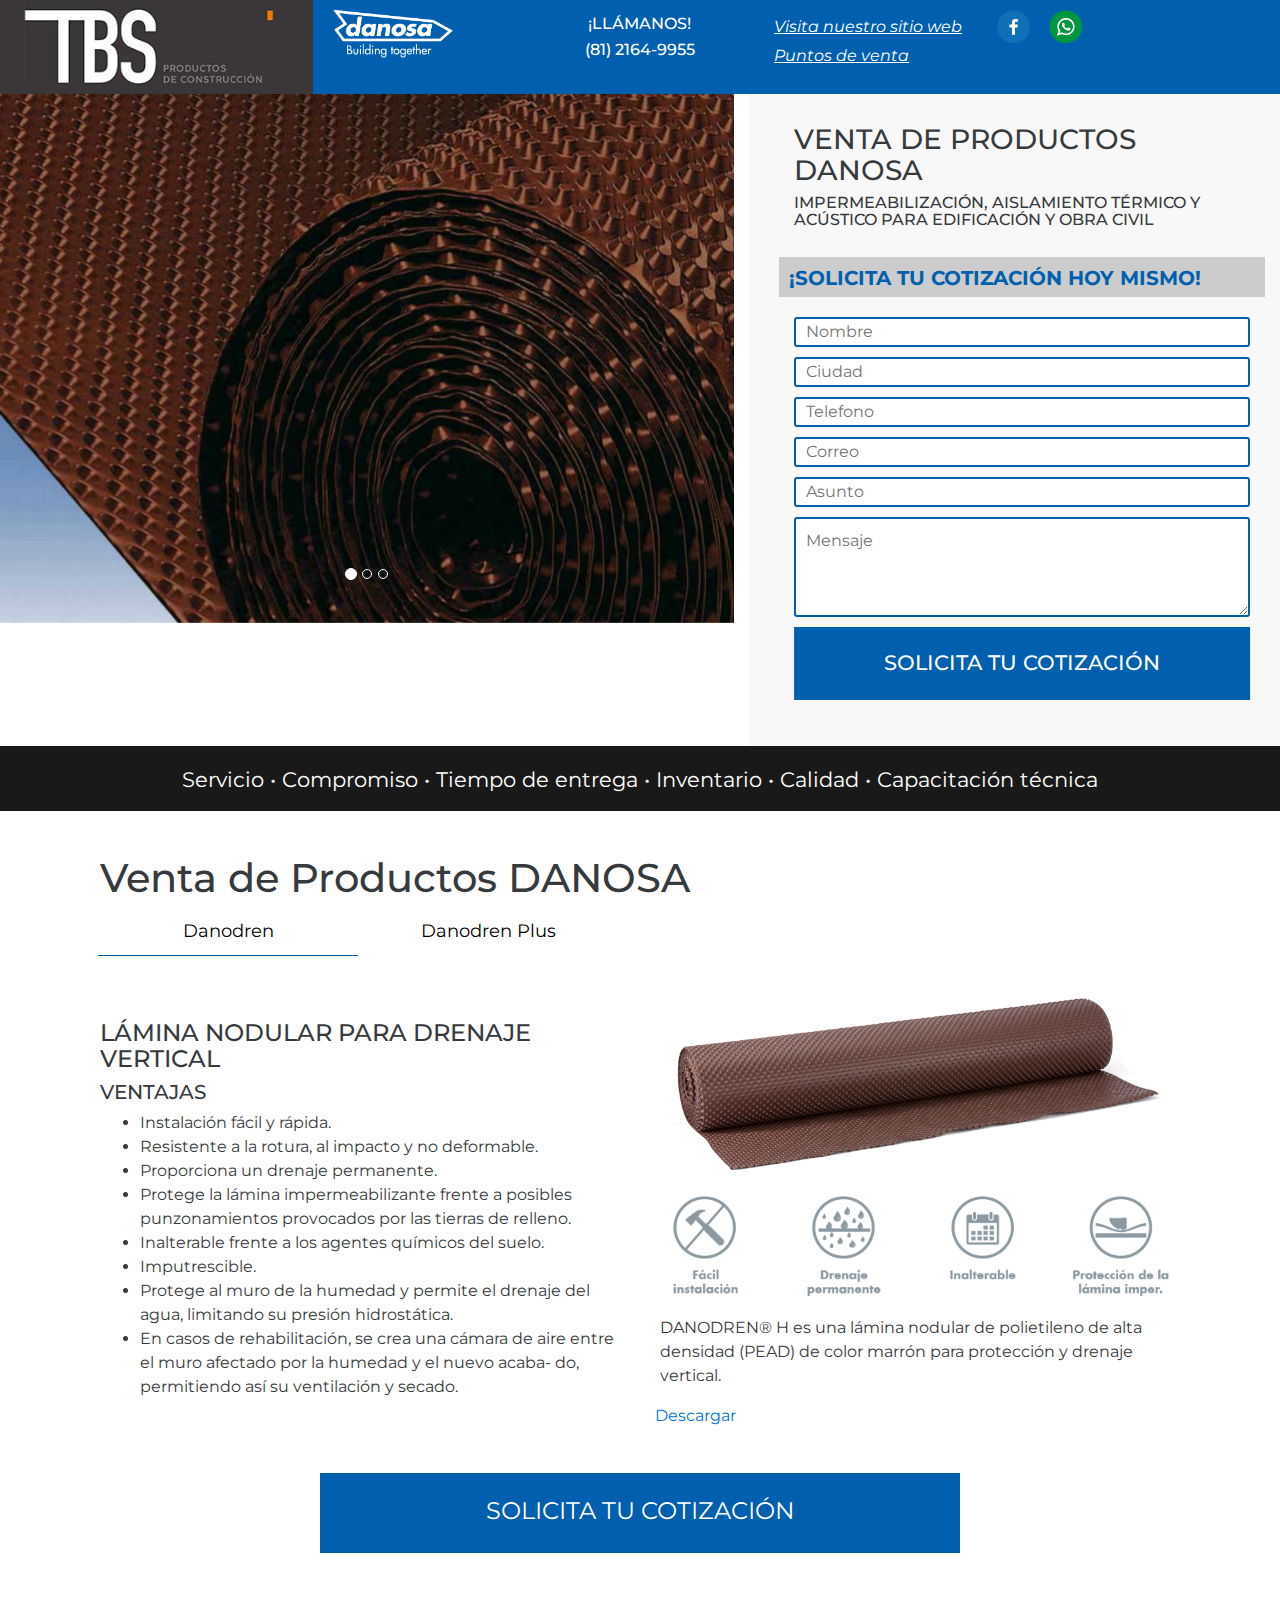
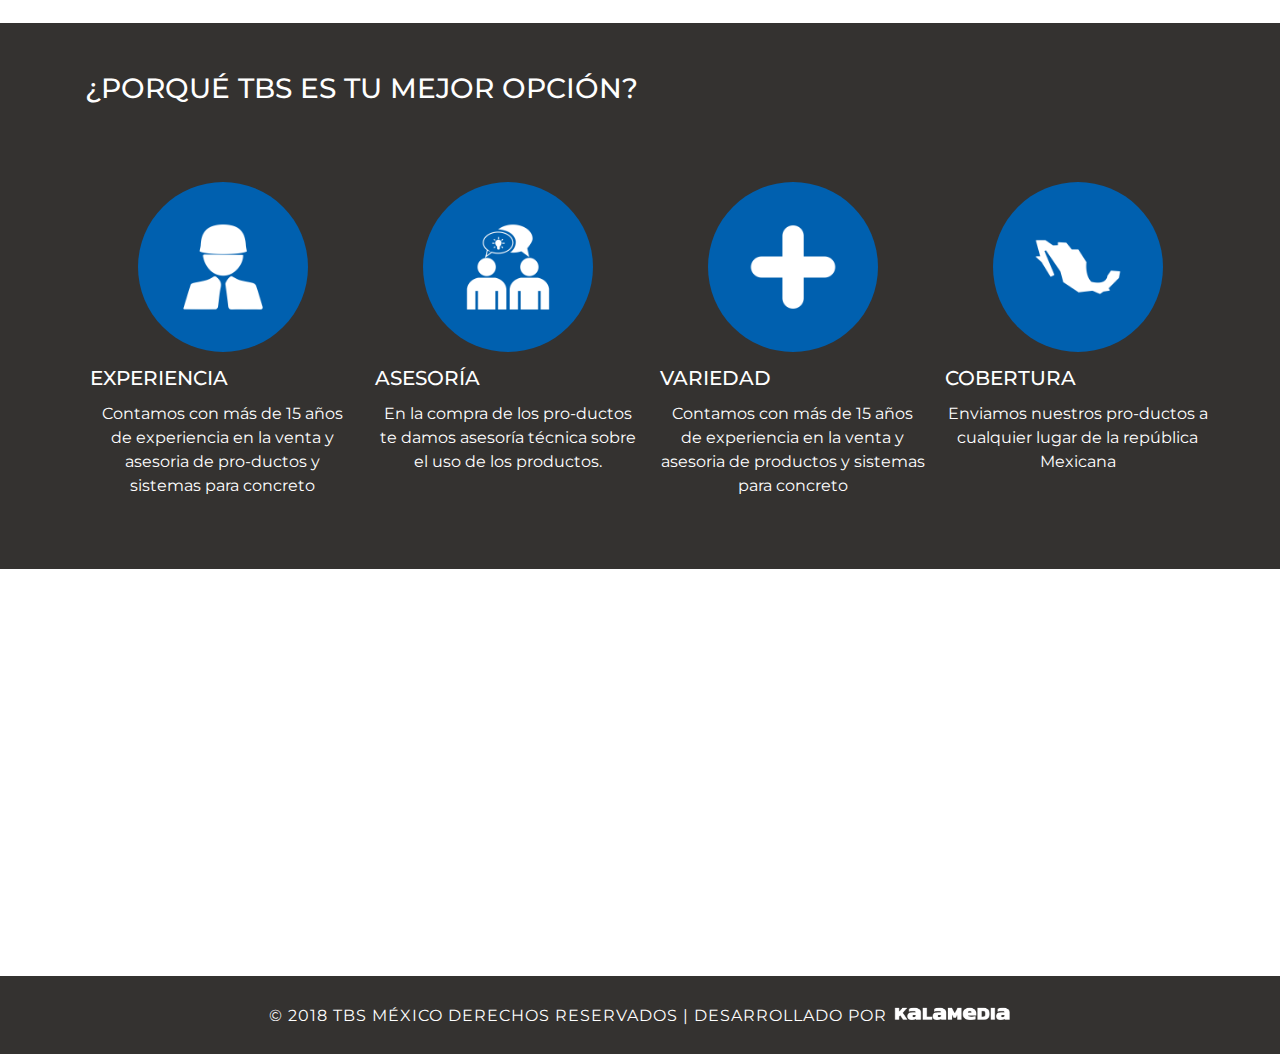
==== commit 38b25cac: "cambios nav" ====
--- a/index.html
+++ b/index.html
@@ -29,7 +29,7 @@
 			<div class="col-xs-6 col-sm-4  col-md-3 col-lg-2  text-right align-self-center text-center " style="margin:10px 0; ">
 				<h6 class="llamanos" style="color:white; padding-top:5px;">¡LLÁMANOS!</h6>
 				<a href="tel:(81) 2164-9955" style="text-decoration:none;">
-					<h5 class="tel-number llamanos" > <a href="tel:(81) 2164-9955" style="color:white;"><i class="fas fa-phone"></i><span class="hidden-md-down">(81) 2164-9955</span></a> </h5>
+					<h6 class="tel-number llamanos" > <a href="tel:(81) 2164-9955" style="color:white;"><i class="fas fa-phone"></i><span class="hidden-md-down">(81) 2164-9955</span></a> </h6>
 				</a>
 			</div>
 			<div class="col-xs-7 col-sm-4  col-md-9  col-lg-2   align-self-center  " style="margin-bottom: 10px; ">
@@ -41,7 +41,7 @@
 				</div>
 
 			</div>
-			<div class="col-xs-5 col-sm-4  col-md-3 col-lg-2  align-self-center   " style="margin:10px 0; ">
+			<div class="col-xs-5 col-sm-4  col-md-3 col-lg-2  text-right align-self-center   " style="margin:10px 0; ">
 				<a  href="https://www.facebook.com/pg/MaterialesTBS/" target="_blank" style="text-decoration:none; padding:15px  ">
 					<img src="images/Recurso2.png" alt="facebook">
 				</a>
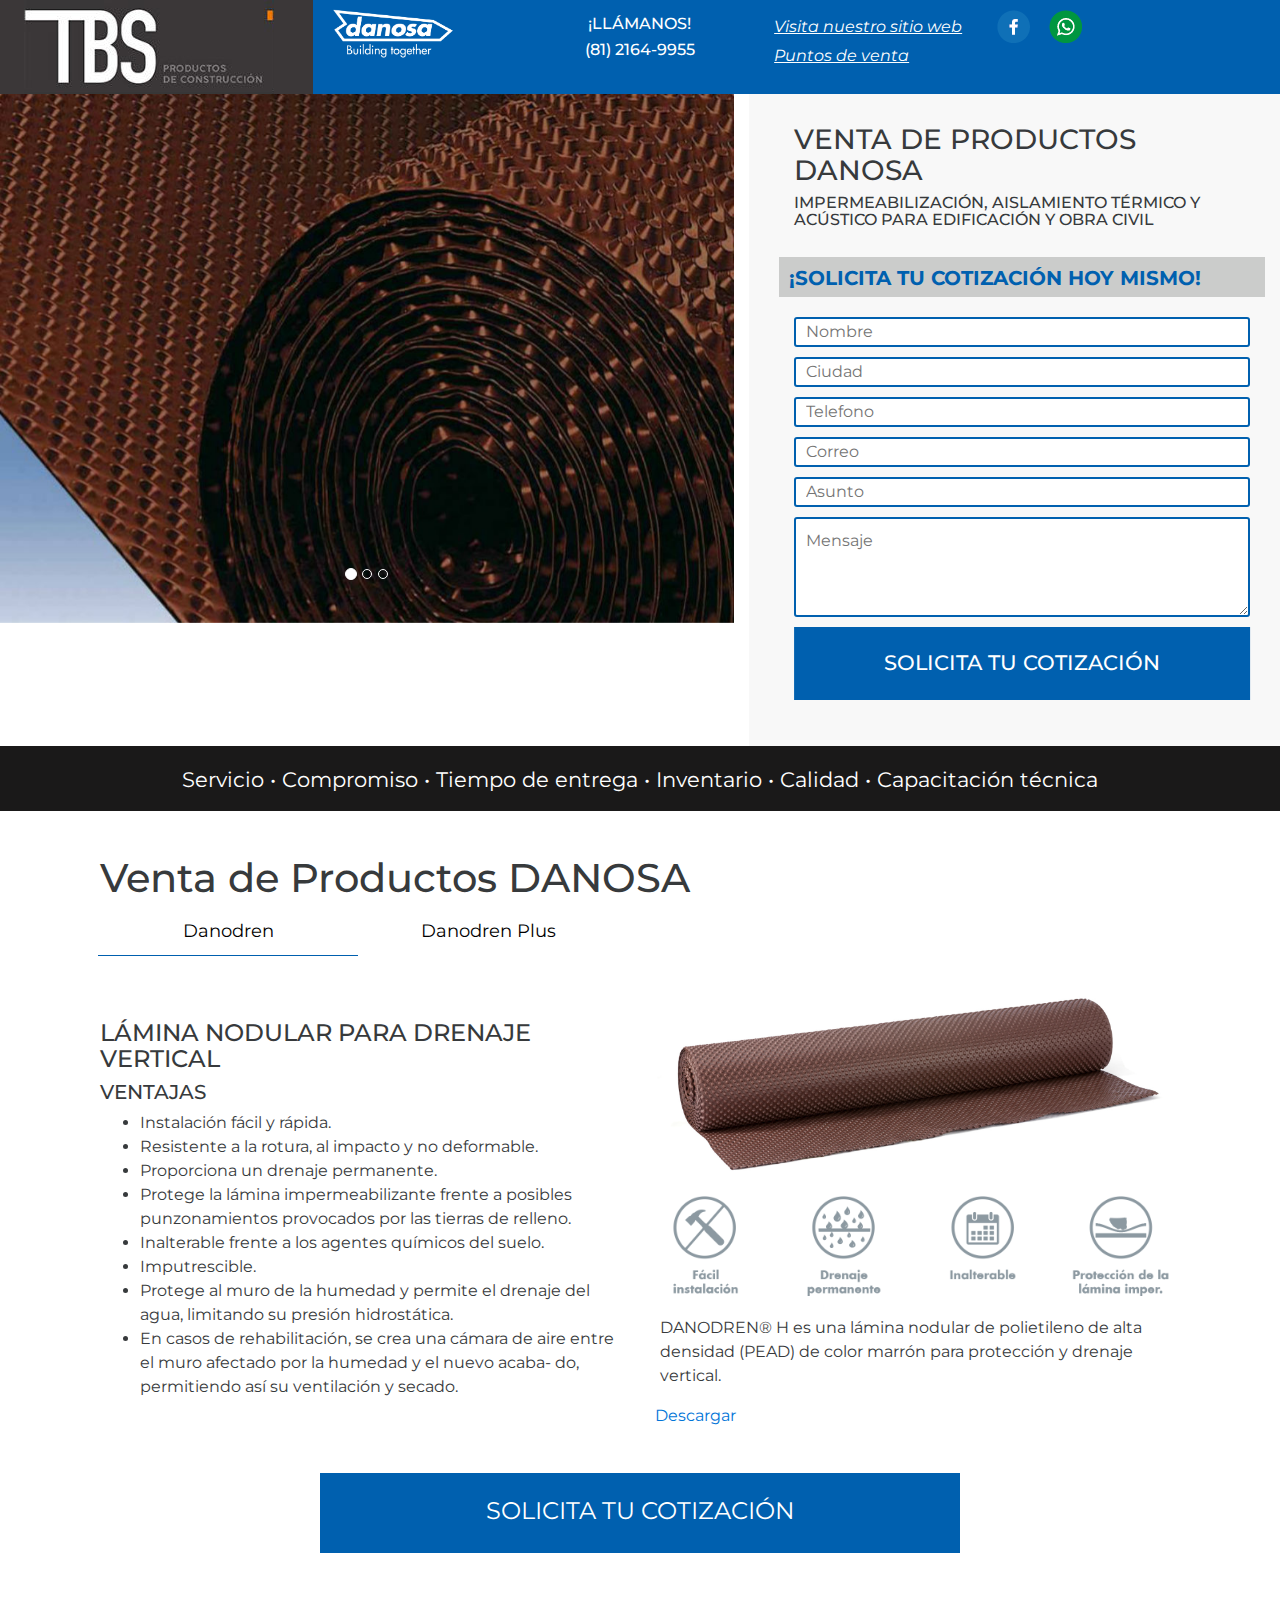
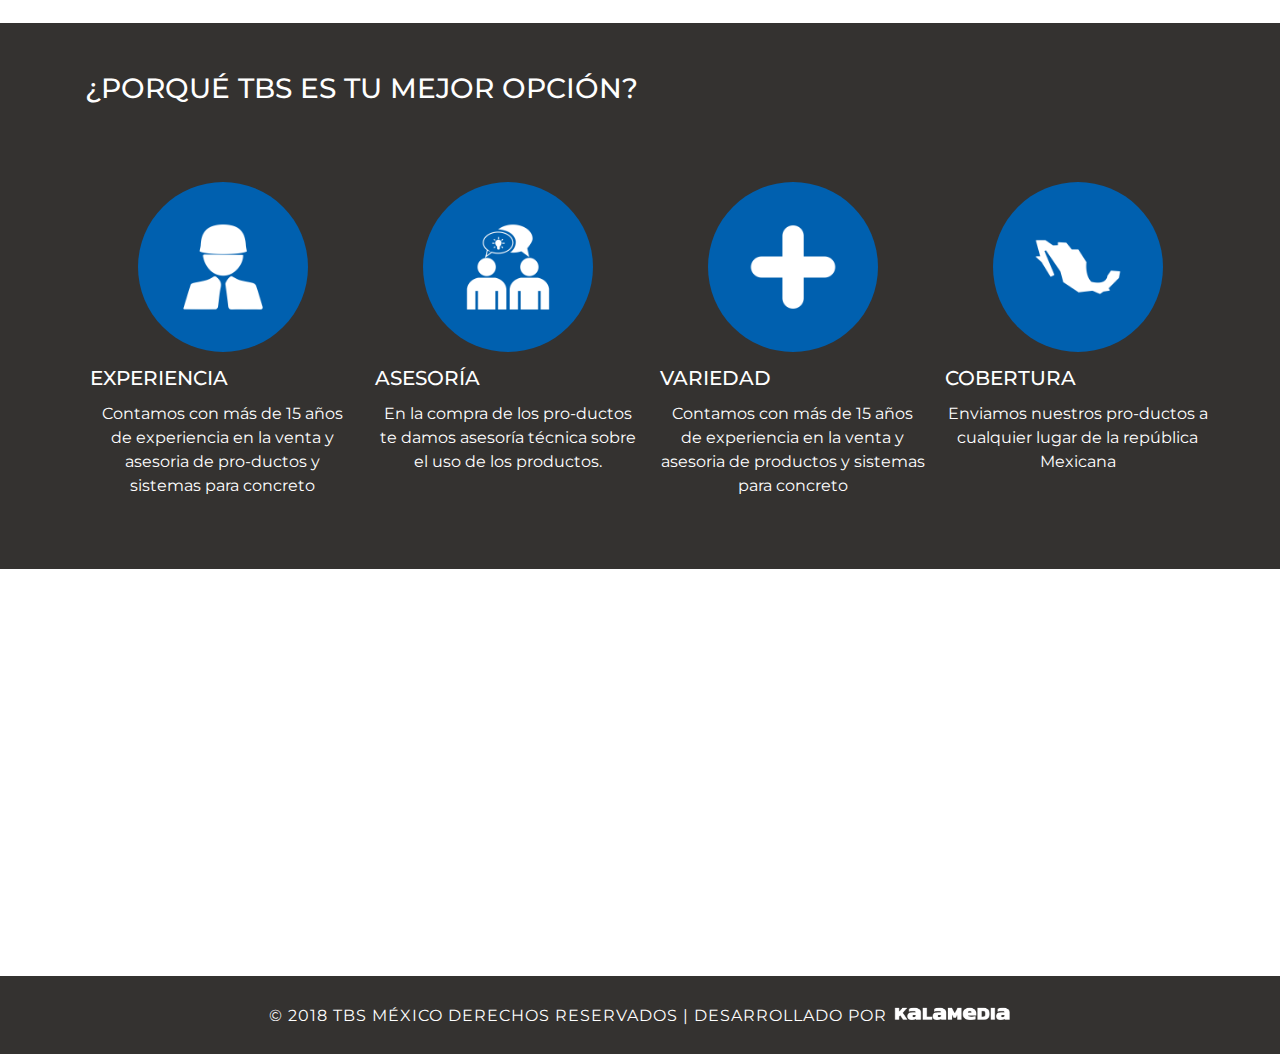
==== commit 4e9fd58d: "cambios icons" ====
--- a/index.html
+++ b/index.html
@@ -41,7 +41,7 @@
 				</div>
 
 			</div>
-			<div class="col-xs-5 col-sm-4  col-md-3 col-lg-2  text-right align-self-center   " style="margin:10px 0; ">
+			<div class="col-xs-5 col-sm-4  col-md-3 col-lg-2  text-right text-xs-left align-self-center   " style="margin:10px 0; ">
 				<a  href="https://www.facebook.com/pg/MaterialesTBS/" target="_blank" style="text-decoration:none; padding:15px  ">
 					<img src="images/Recurso2.png" alt="facebook">
 				</a>
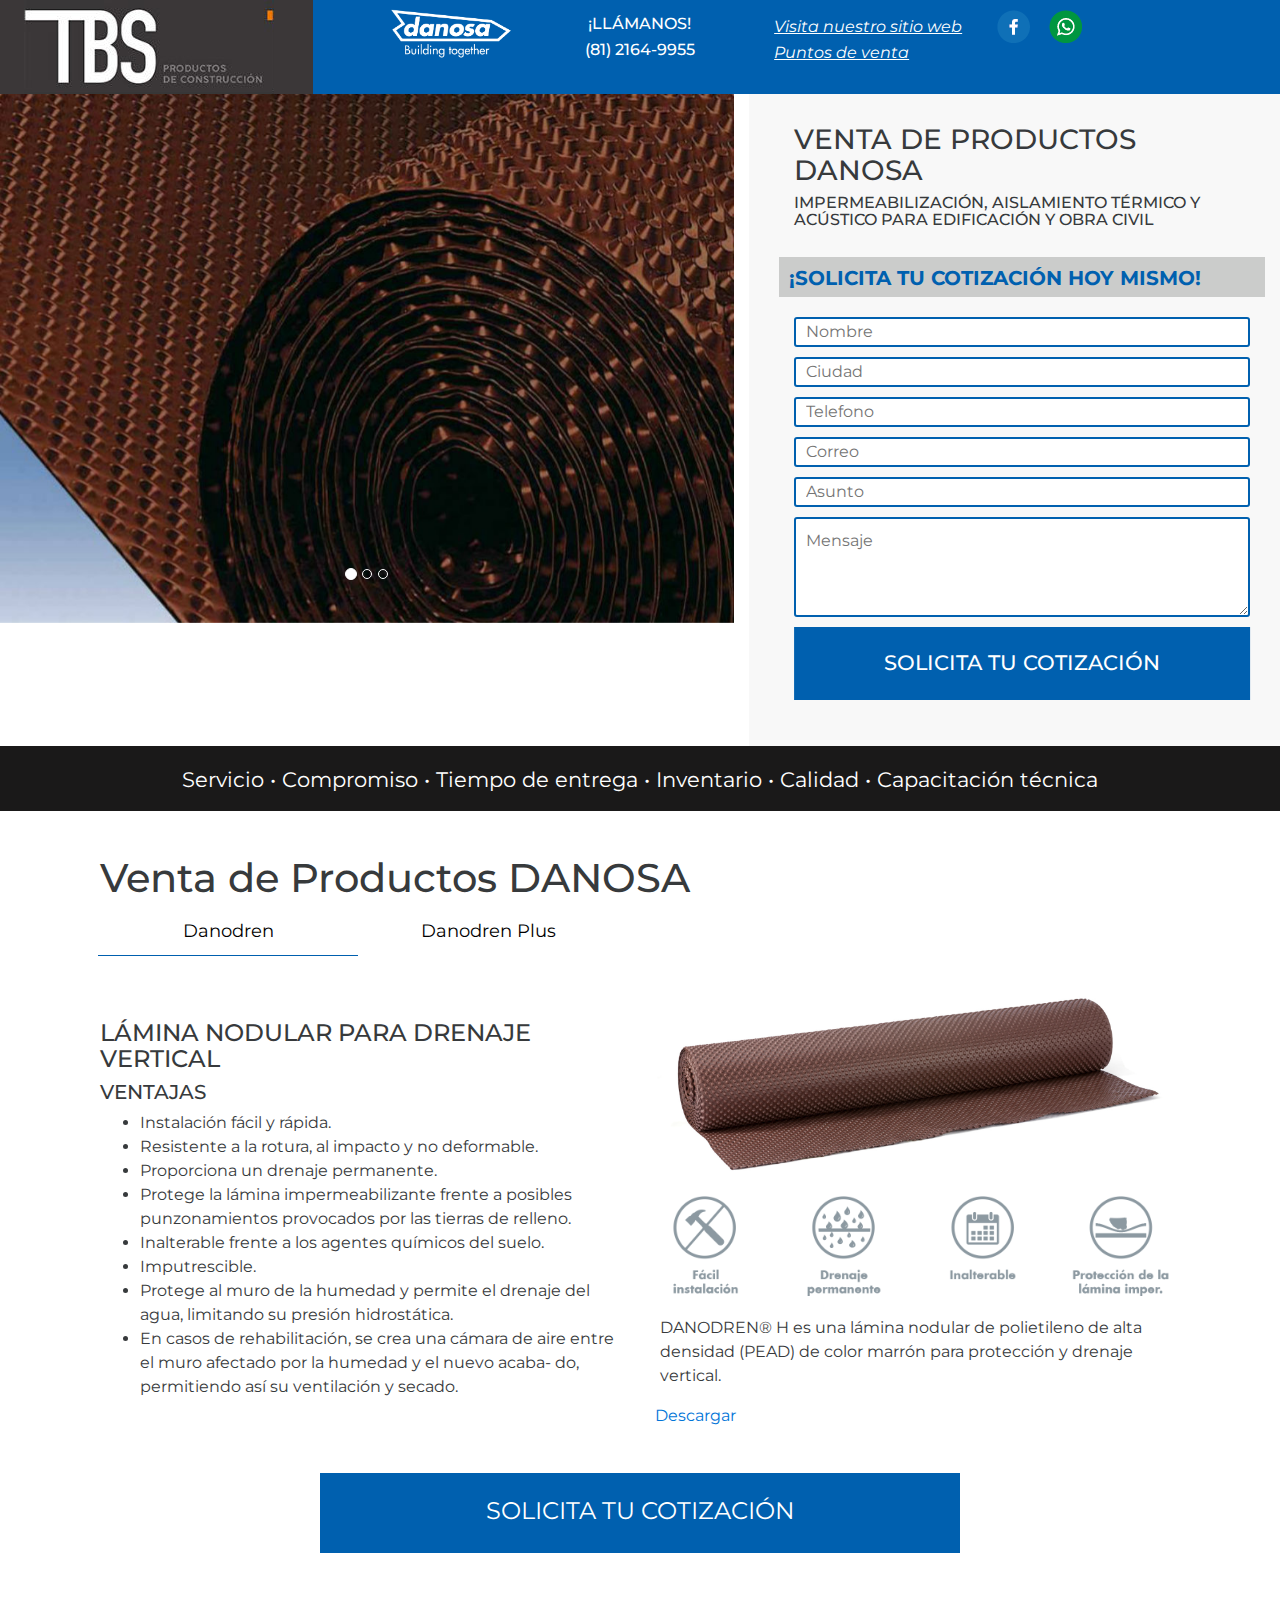
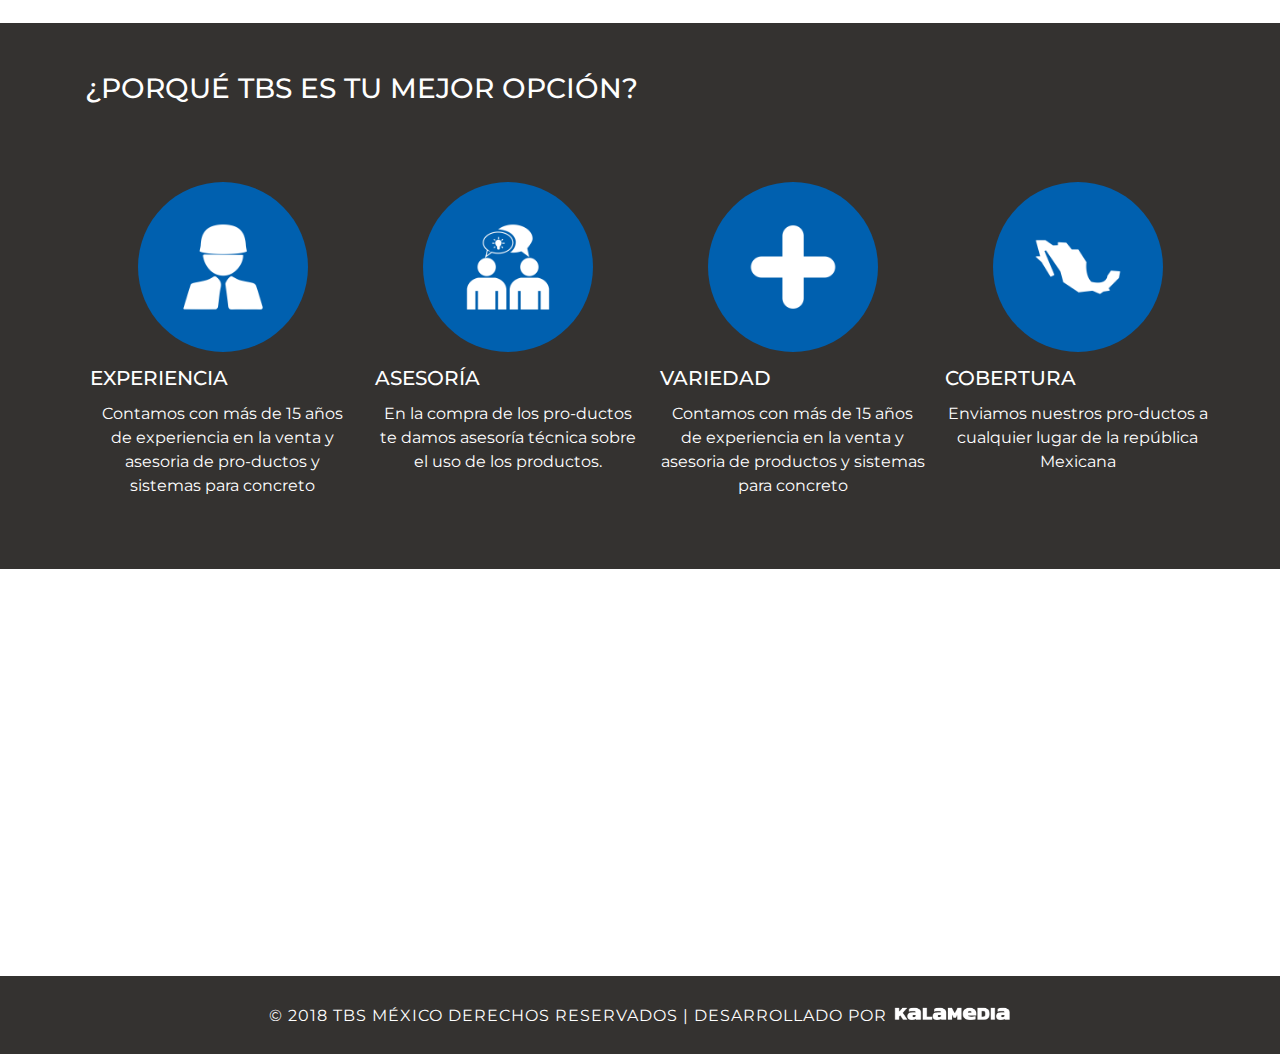
==== commit 1e501360: "cambios header" ====
--- a/index.html
+++ b/index.html
@@ -23,8 +23,8 @@
 			<div class="col-xs-12 col-sm-6  col-md-6  col-lg-3 logo1 text-right  text-xs-center align-self-center ">
 				<img src="images/tbs-logo-1506013243.jpg"  width="250">
 			</div>
-			<div class="col-xs-6 col-sm-6  col-md-3 col-lg-2  align-self-center text-right  text-xs-left">
-				<img src="images/DANOSA_LOGO.png" alt="" width="130" >
+			<div class="col-xs-6 col-sm-6  col-md-3 col-lg-2  align-self-center  text-lg-right  text-xs-left">
+				<img src="images/DANOSA_LOGO.png" alt="" width="130" class="justify-content-center" >
 			</div>
 			<div class="col-xs-6 col-sm-4  col-md-3 col-lg-2  text-right align-self-center text-center " style="margin:10px 0; ">
 				<h6 class="llamanos" style="color:white; padding-top:5px;">¡LLÁMANOS!</h6>
@@ -33,7 +33,7 @@
 				</a>
 			</div>
 			<div class="col-xs-7 col-sm-4  col-md-9  col-lg-2   align-self-center  " style="margin-bottom: 10px; ">
-				<div class="row movil-left"  style="margin-top:15px ; margin-bottom:5px;">
+				<div class="row movil-left"  style="margin-top:15px ; margin-bottom:2px;">
 					<i><a href="http://basf-tbsmexico.com.mx/" style="color:white;"><u><span>Visita nuestro sitio web</span> </u></a></i>
 				</div>
 				<div class="row movil-left" style="margin-bottom: 10px; ">
